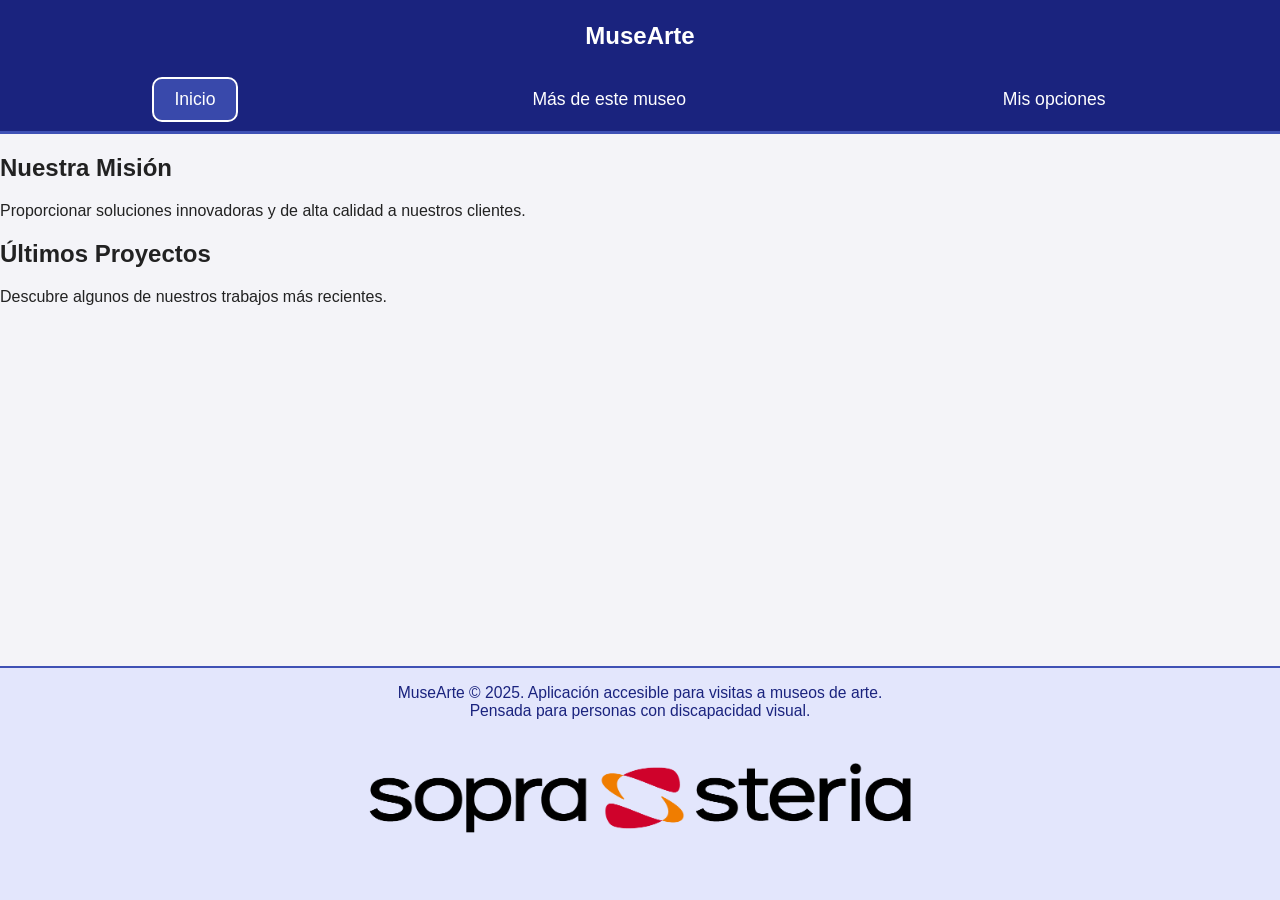
==== index.html @ c6158337 "Add initial HTML structure and templates for MuseArte project - Created index.html with mission stat" ====
<!DOCTYPE html>
<html lang="es">
  <head>
    <meta charset="UTF-8" />
    <meta name="viewport" content="width=device-width, initial-scale=1.0" />
    <title>Musearte</title>
    <link rel="stylesheet" href="css/style.css" />
    <script src="js/script.js"></script>
  </head>
  <body>
    <header id="main-header"></header>
    <main>
      <section>
        <h2>Nuestra Misión</h2>
        <p>
          Proporcionar soluciones innovadoras y de alta calidad a nuestros
          clientes.
        </p>
      </section>
      <section>
        <h2>Últimos Proyectos</h2>
        <p>Descubre algunos de nuestros trabajos más recientes.</p>
      </section>
    </main>
    <footer id="main-footer"></footer>
  </body>
</html>
---- css/style.css ----
body {
  margin: 0;
  font-family: Arial, sans-serif;
  background: #f4f4f8;
  color: #222;
  display: flex;
  flex-direction: column;
  min-height: 100vh;
  box-shadow: 0 0 10px #bbb;
}
header section {
  background: #1a237e;
  color: #fff;
  padding: 0.1em 1em;
  text-align: center;
  border-bottom: 3px solid #3f51b5;
}
header nav {
  display: flex;
  justify-content: space-around;
  align-items: center;
  height: 60px;
}
header nav a {
  color: #fff;
  text-decoration: none;
  font-size: 1.1em;
  padding: 10px 20px;
  border-radius: 8px;
}
header nav a:focus,
header nav a[aria-current="active"] {
  background: #3949ab;
  outline: 2px solid #fff;
}

footer {
  background: #e3e6fc;
  padding: 1em 1em 1.3em 1em;
  font-size: 0.98em;
  color: #1a237e;
  border-top: 2px solid #3f51b5;
  text-align: center;
  display: flex;
  flex-direction: column;
  gap: 0.5em;
  position: fixed;
  bottom: 0;
}
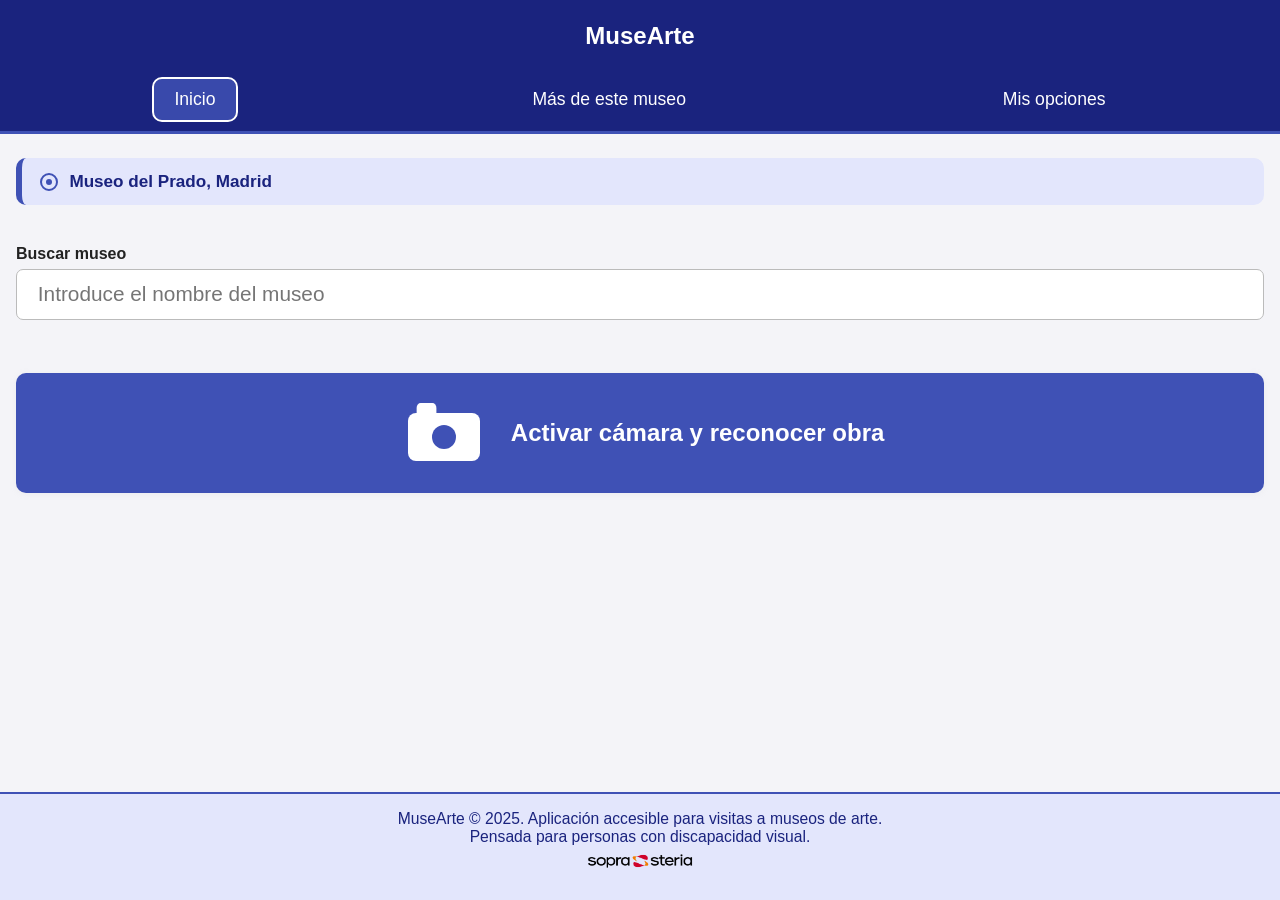
==== commit 35037dad: "desarrollo de las pantallas de inicio, mas del museo, opciones y detalle de una obra, con header y f" ====
--- a/index.html
+++ b/index.html
@@ -10,17 +10,49 @@
   <body>
     <header id="main-header"></header>
     <main>
-      <section>
-        <h2>Nuestra Misión</h2>
-        <p>
-          Proporcionar soluciones innovadoras y de alta calidad a nuestros
-          clientes.
-        </p>
+      <section class="ubicacion-museo" aria-label="Museo actual">
+        <svg width="20" height="20" viewBox="0 0 20 20" aria-hidden="true">
+          <circle
+            cx="10"
+            cy="10"
+            r="8"
+            stroke="#3f51b5"
+            stroke-width="2"
+            fill="none"
+          ></circle>
+          <circle cx="10" cy="10" r="3" fill="#3f51b5"></circle>
+        </svg>
+        Museo del Prado, Madrid
       </section>
-      <section>
-        <h2>Últimos Proyectos</h2>
-        <p>Descubre algunos de nuestros trabajos más recientes.</p>
+      <section class="busqueda-museo" aria-labelledby="buscar-museo-label">
+        <label id="buscar-museo-label" for="buscar-museo">Buscar museo</label>
+        <input
+          type="search"
+          id="buscar-museo"
+          name="buscar-museo"
+          placeholder="Introduce el nombre del museo"
+          aria-describedby="buscar-museo-desc"
+        />
       </section>
+
+      <button
+        id="boton-camara"
+        class="boton-camara"
+        type="button"
+        aria-label="Activar cámara y reconocer una obra"
+        onclick="activarCamara()"
+      >
+        <svg viewBox="0 0 24 24" aria-hidden="true">
+          <rect x="3" y="7" width="18" height="12" rx="2" ry="2" />
+          <circle cx="12" cy="13" r="3" fill="#3f51b5" />
+          <!-- <path d="M7 7V5a2 2 0 012-2h6a2 2 0 012 2v2" /> -->
+          <path
+            d="m5.16,7l0,-1.24a0.99,1.24 0 0 1 0.99,-1.24l2.96,0a0.99,1.24 0 0 1 0.99,1.24l0,1.24"
+          />
+        </svg>
+        Activar cámara y reconocer obra
+      </button>
+      <video id="camara" style="display: none"></video>
     </main>
     <footer id="main-footer"></footer>
   </body>
--- a/css/style.css
+++ b/css/style.css
@@ -44,6 +44,81 @@
   display: flex;
   flex-direction: column;
   gap: 0.5em;
-  position: fixed;
-  bottom: 0;
 }
+main {
+  flex: 1;
+  padding: 1.5em 1em 1em 1em;
+  display: flex;
+  flex-direction: column;
+  gap: 1.7em;
+}
+.ubicacion-museo {
+  background: #e3e6fc;
+  color: #1a237e;
+  padding: 0.8em 1em;
+  border-radius: 10px;
+  font-size: 1.07em;
+  font-weight: bold;
+  border-left: 6px solid #3f51b5;
+  margin-bottom: 0.7em;
+  display: flex;
+  align-items: center;
+  gap: 0.6em;
+}
+.ubicacion-museo svg {
+  flex-shrink: 0;
+}
+.busqueda-museo {
+  display: flex;
+  flex-direction: column;
+  gap: 0.4em;
+}
+.busqueda-museo label {
+  font-weight: bold;
+}
+.busqueda-museo input[type="search"] {
+  font-size: 1.3em;
+  padding: 0.6em 1em;
+  border-radius: 7px;
+  border: 1px solid #bbb;
+  background: #fff;
+}
+.busqueda-museo input[type="search"]:focus {
+  outline: 2px solid #3f51b5;
+  border-color: #3f51b5;
+}
+.boton-camara {
+  background: #3f51b5;
+  color: #fff;
+  border: none;
+  border-radius: 10px;
+  padding: 0.5em 1em;
+  font-size: 1.5em;
+  font-weight: bold;
+  cursor: pointer;
+  margin-top: 1.1em;
+  display: flex;
+  align-items: center;
+  gap: 0.8em;
+  justify-content: center;
+  transition: background 0.2s;
+  box-shadow: 0 1px 6px #bbb2;
+}
+.boton-camara:focus {
+  background: #1a237e;
+  outline: 2px solid #fff;
+}
+.boton-camara svg {
+  width: 4em;
+  height: 4em;
+  vertical-align: middle;
+  fill: #fff;
+}
+.sr-only {
+  position: absolute;
+  left: -9999px;
+  width: 1px;
+  height: 1px;
+  top: auto;
+  overflow: hidden;
+}
